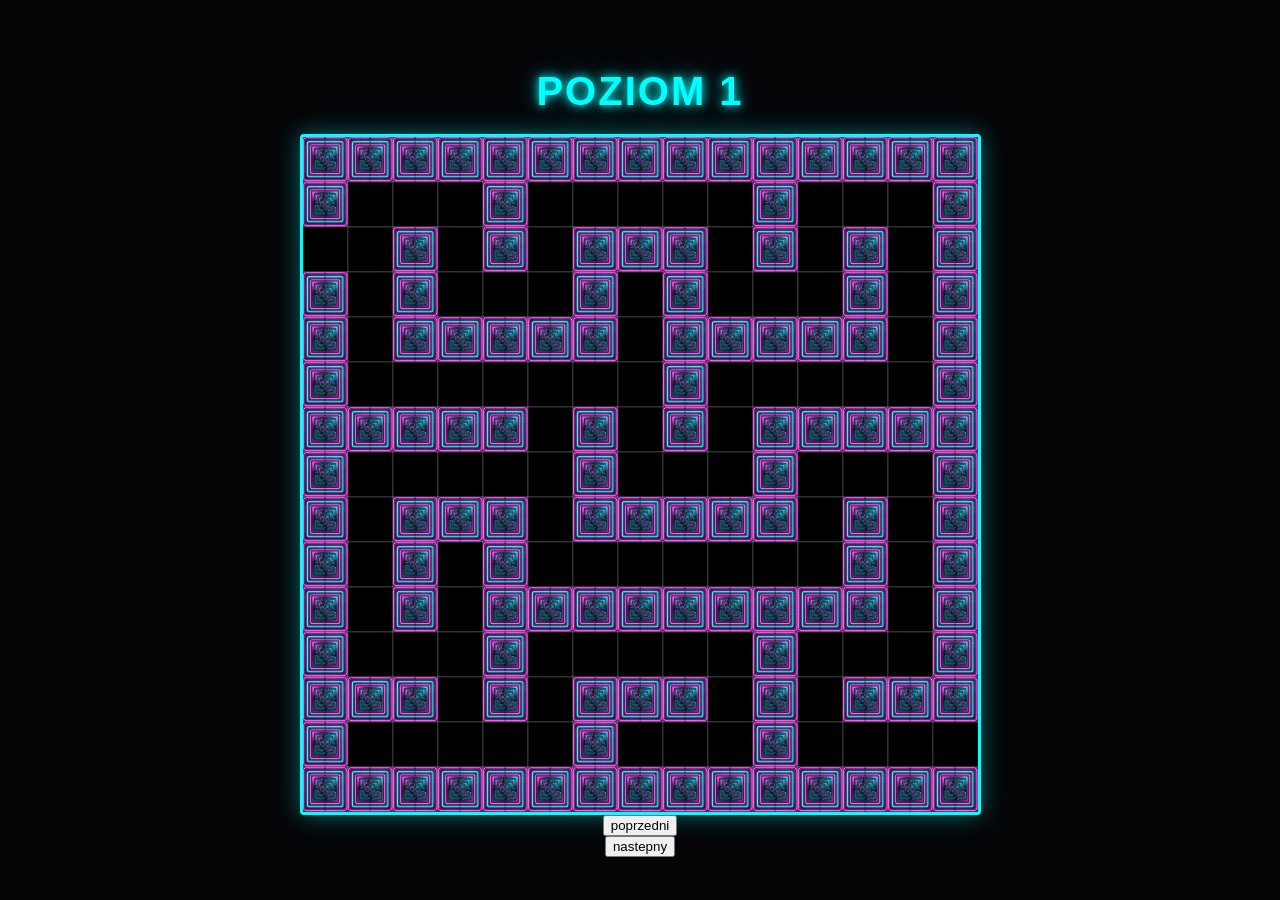
==== poziomy/poziom1.html @ 60f74f26 "Dodanie siatki poziomow 1 - 5" ====
<!DOCTYPE html>
<html lang="pl">
<head>
    <meta charset="UTF-8">
    <meta name="viewport" content="width=device-width, initial-scale=1.0">
    <title>ZEG GAME - Poziom 1</title>
    <link rel="stylesheet" href="poziomy.css">
</head>
<body>
    <h1>POZIOM 1</h1>
    <canvas class="area" width="675" height="675"></canvas>
    <script src="/poziomy/poziom1.js"></script>
    <a href="/implementacja/tytulowa.html"><button>poprzedni</button></a>
    <a href="/poziomy/poziom2.html"><button>nastepny</button></a>
</body>
</html>
---- poziomy/poziomy.css ----
body{
 background-color: #050508;
    color: #ffffff;
    font-family: 'Segoe UI', Tahoma, Geneva, Verdana, sans-serif;
    display: flex;
    flex-direction: column;
    align-items: center;
    justify-content: center;
    margin: 0;
    height: 100vh;
    overflow: hidden;
}
h1{
    color: #00ffff;
    text-shadow: 0 0 10px #00ffff, 0 0 20px rgba(0,255,255,0.5);
    margin-bottom: 20px;
    font-size: 2.5rem;
    letter-spacing: 2px;
}
.area {
    border: 3px solid #00ffff;
    box-shadow: 0 0 25px rgba(0,255,255,0.4), inset 0 0 15px rgba(0,255,255,0.2);
    background-color: #0d0d13;
  border-radius: 4px;
}
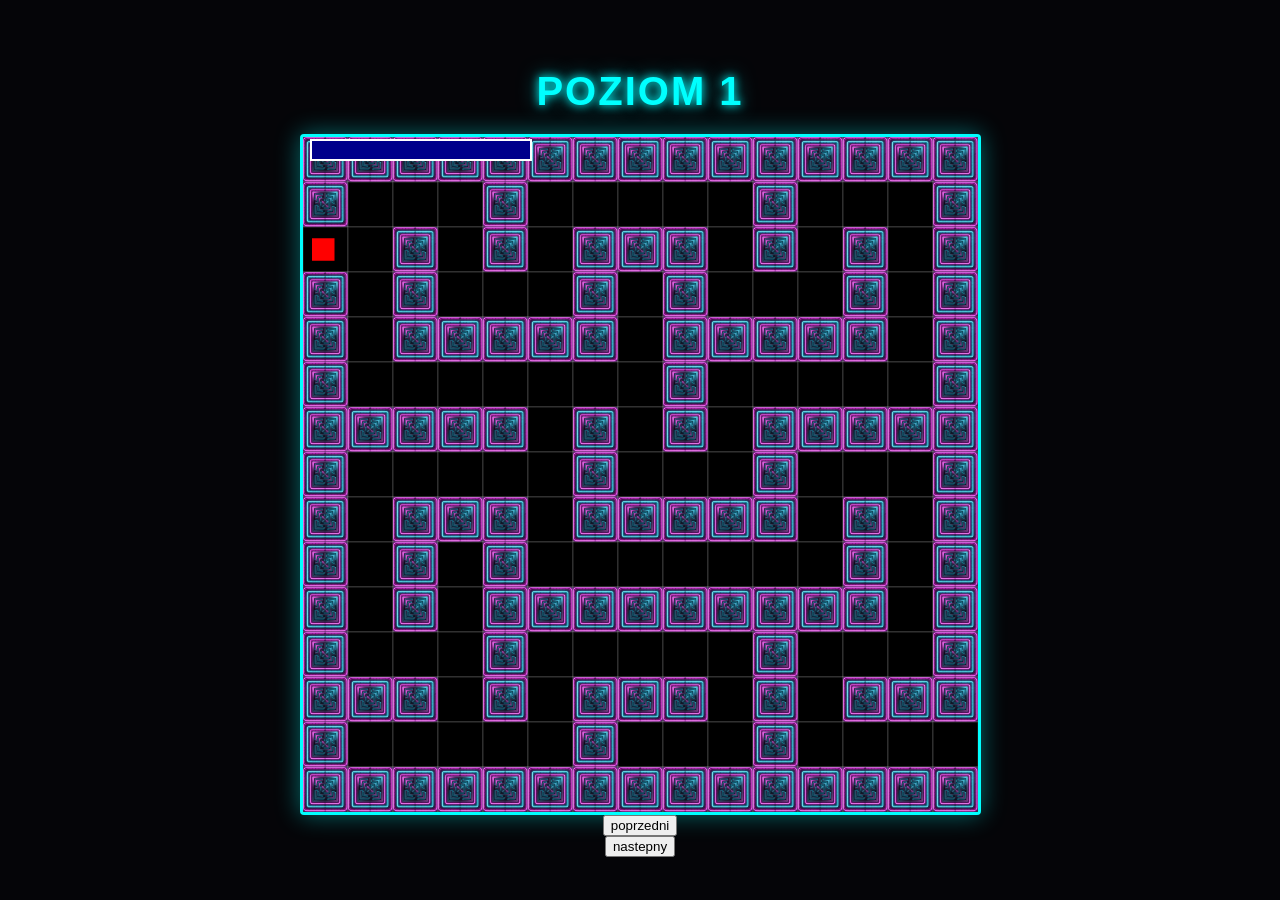
==== commit ff08c17f: "Dostosowanie poziomów do skryptu poruszania" ====
--- a/poziomy/poziom1.html
+++ b/poziomy/poziom1.html
@@ -9,8 +9,9 @@
 <body>
     <h1>POZIOM 1</h1>
     <canvas class="area" width="675" height="675"></canvas>
-    <script src="/poziomy/poziom1.js"></script>
-    <a href="/implementacja/tytulowa.html"><button>poprzedni</button></a>
-    <a href="/poziomy/poziom2.html"><button>nastepny</button></a>
+    <script src="poziom1.js"></script>
+    <script src="../skrypty/movement.js"></script>
+    <a href="/tytulowa.html"><button>poprzedni</button></a>
+    <a href="poziom2.html"><button>nastepny</button></a>
 </body>
 </html>
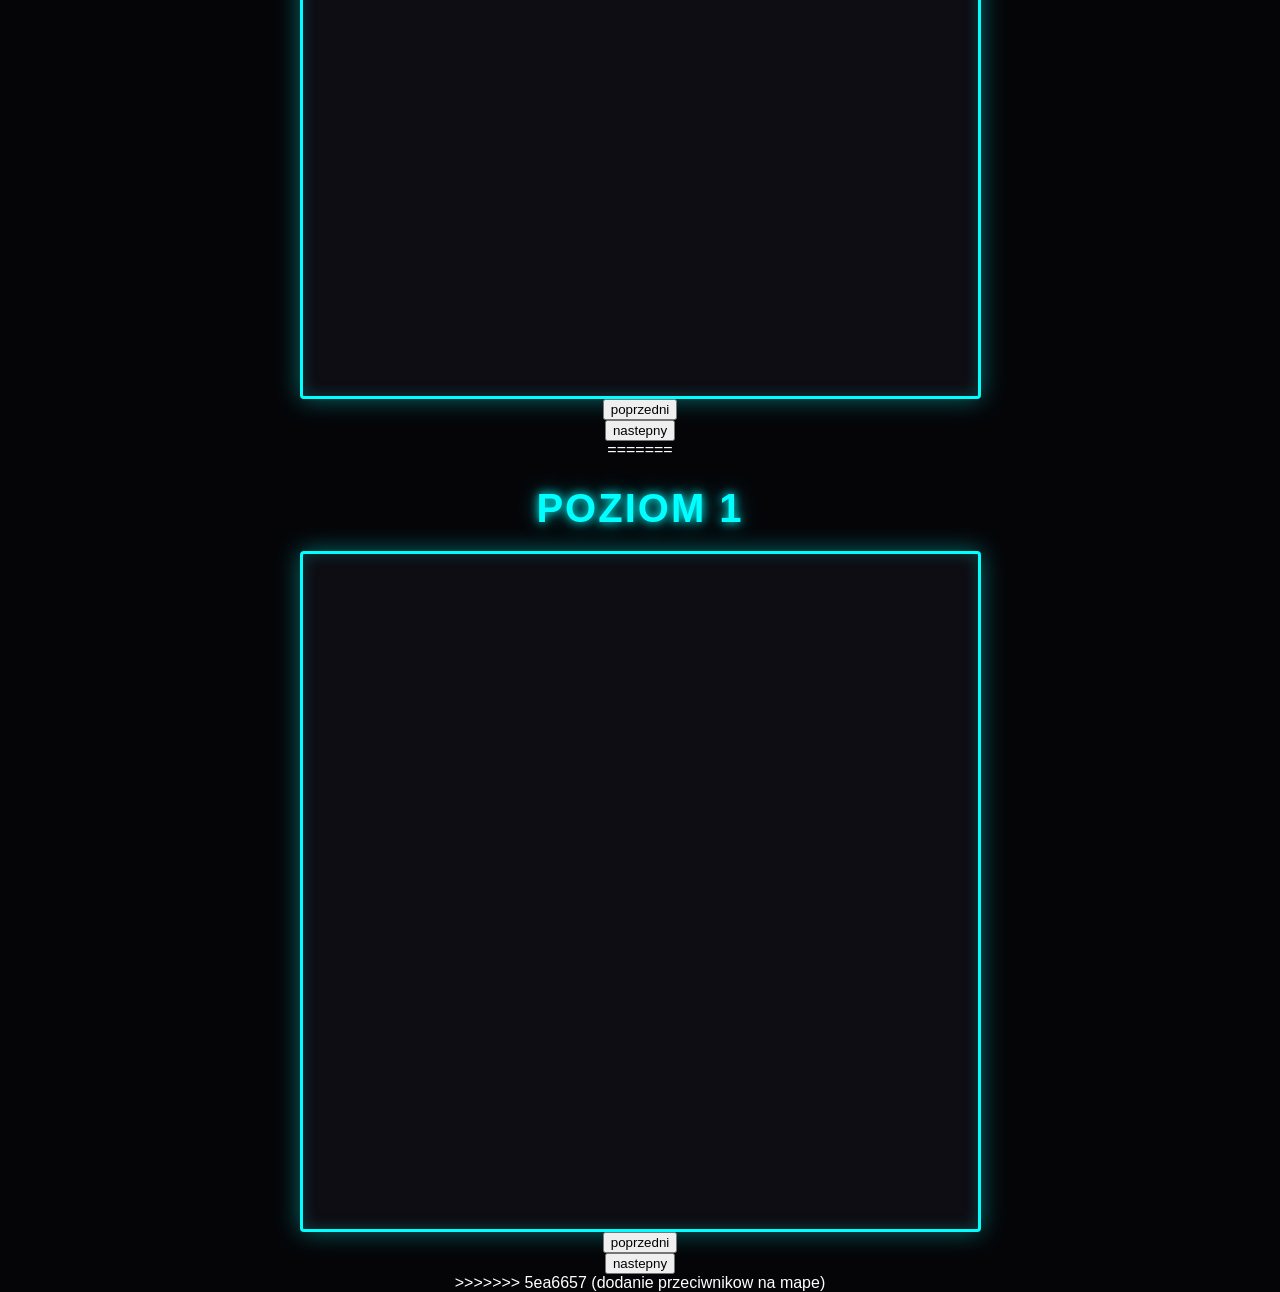
==== commit 3f2379f2: "dodanie potworow na poziom numer 1" ====
--- a/poziomy/poziom1.html
+++ b/poziomy/poziom1.html
@@ -1,3 +1,4 @@
+<<<<<<< HEAD
 <!DOCTYPE html>
 <html lang="pl">
 <head>
@@ -11,7 +12,26 @@
     <canvas class="area" width="675" height="675"></canvas>
     <script src="poziom1.js"></script>
     <script src="../skrypty/movement.js"></script>
-    <a href="/tytulowa.html"><button>poprzedni</button></a>
+    <a href="/index.html"><button>poprzedni</button></a>
     <a href="poziom2.html"><button>nastepny</button></a>
 </body>
-</html>+</html>
+=======
+<!DOCTYPE html>
+<html lang="pl">
+<head>
+    <meta charset="UTF-8">
+    <meta name="viewport" content="width=device-width, initial-scale=1.0">
+    <title>ZEG GAME - Poziom 1</title>
+    <link rel="stylesheet" href="poziomy.css">
+</head>
+<body>
+    <h1>POZIOM 1</h1>
+    <canvas class="area" width="675" height="675"></canvas>
+    <script src="poziom1.js"></script>
+  <script src="../skrypty/movement.js"></script>
+    <a href="/index.html"><button>poprzedni</button></a>
+    <a href="poziom2.html"><button>nastepny</button></a>
+</body>
+</html>
+>>>>>>> 5ea6657 (dodanie przeciwnikow na mape)
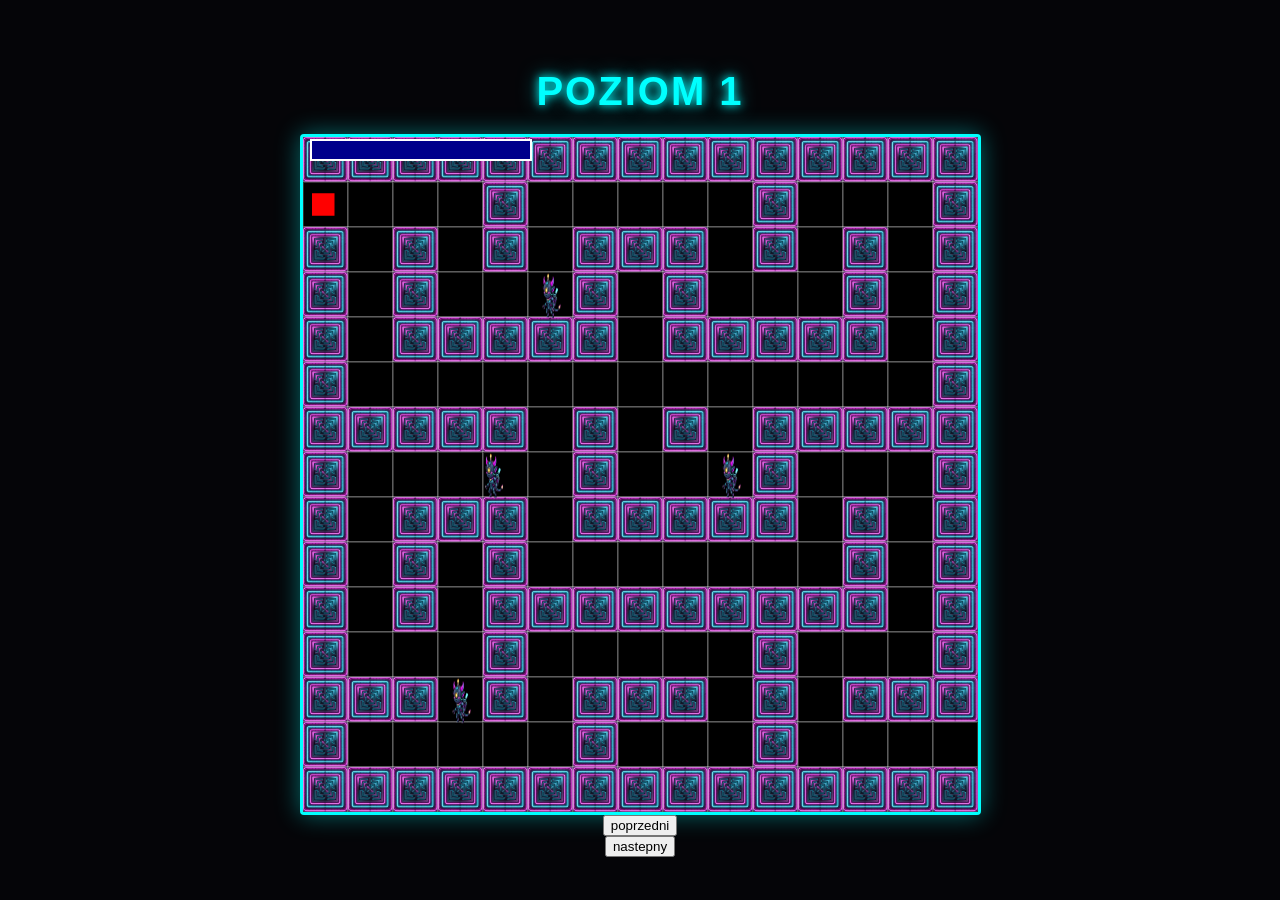
==== commit 1b973d77: "Zaktualizowano pliki gry(movement)" ====
--- a/poziomy/poziom1.html
+++ b/poziomy/poziom1.html
@@ -1,22 +1,3 @@
-<<<<<<< HEAD
-<!DOCTYPE html>
-<html lang="pl">
-<head>
-    <meta charset="UTF-8">
-    <meta name="viewport" content="width=device-width, initial-scale=1.0">
-    <title>ZEG GAME - Poziom 1</title>
-    <link rel="stylesheet" href="poziomy.css">
-</head>
-<body>
-    <h1>POZIOM 1</h1>
-    <canvas class="area" width="675" height="675"></canvas>
-    <script src="poziom1.js"></script>
-    <script src="../skrypty/movement.js"></script>
-    <a href="/index.html"><button>poprzedni</button></a>
-    <a href="poziom2.html"><button>nastepny</button></a>
-</body>
-</html>
-=======
 <!DOCTYPE html>
 <html lang="pl">
 <head>
@@ -34,4 +15,4 @@
     <a href="poziom2.html"><button>nastepny</button></a>
 </body>
 </html>
->>>>>>> 5ea6657 (dodanie przeciwnikow na mape)
+
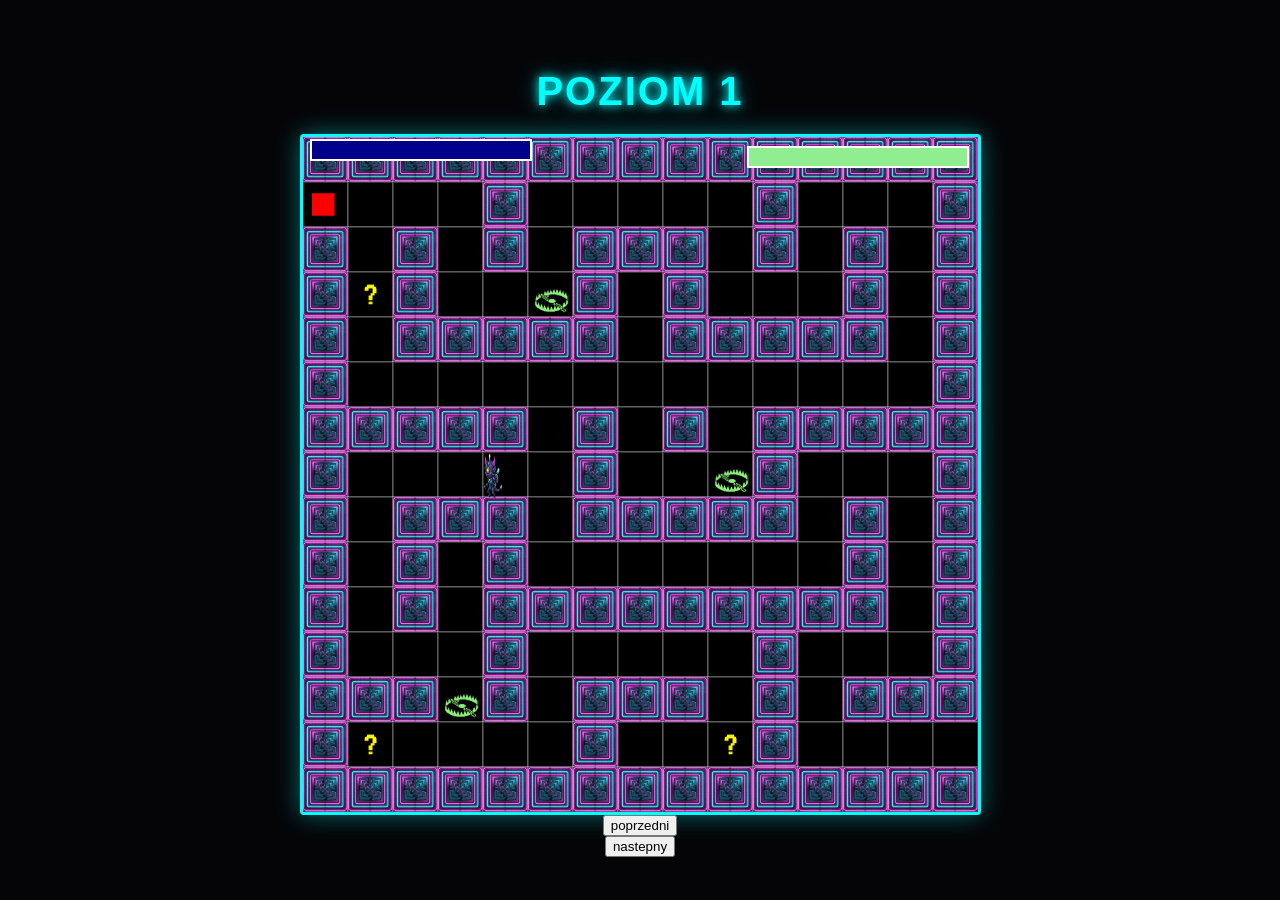
==== commit d55b4413: "dodanie systemu zagadek na poziom 1" ====
--- a/poziomy/poziom1.html
+++ b/poziomy/poziom1.html
@@ -13,6 +13,13 @@
   <script src="../skrypty/movement.js"></script>
     <a href="/index.html"><button>poprzedni</button></a>
     <a href="poziom2.html"><button>nastepny</button></a>
+    <div id="zagadka" class="okienko">
+    <div class="modal-content">
+        <h2 id="pytanieA" class="pyt"></h2>
+        <input type="text" id="odpowiedz" placeholder="Wpisz odpowiedź...">
+        <button onclick="sprawdzOdpowiedz()">OK</button>
+    </div>
+</div>
 </body>
 </html>
 
--- a/poziomy/poziomy.css
+++ b/poziomy/poziomy.css
@@ -22,4 +22,27 @@
     box-shadow: 0 0 25px rgba(0,255,255,0.4), inset 0 0 15px rgba(0,255,255,0.2);
     background-color: #0d0d13;
   border-radius: 4px;
+}
+.pyt{
+    color : blue;
+}
+.okienko{
+    display:none;
+     position:fixed;
+     top:0;
+     left:0;
+     width:100%;
+     height:100%;
+     background:rgba(0,0,0,0.8);
+     justify-content:center;
+     align-items:center; 
+     z-index:999;
+}
+.modal-content {
+    background: #0d0d0d; 
+    padding: 30px;
+    border: 2px solid #0ff;
+    box-shadow: 0 0 15px #0ff, inset 0 0 10px #0ff;
+    text-align: center;
+    border-radius: 5px;
 }
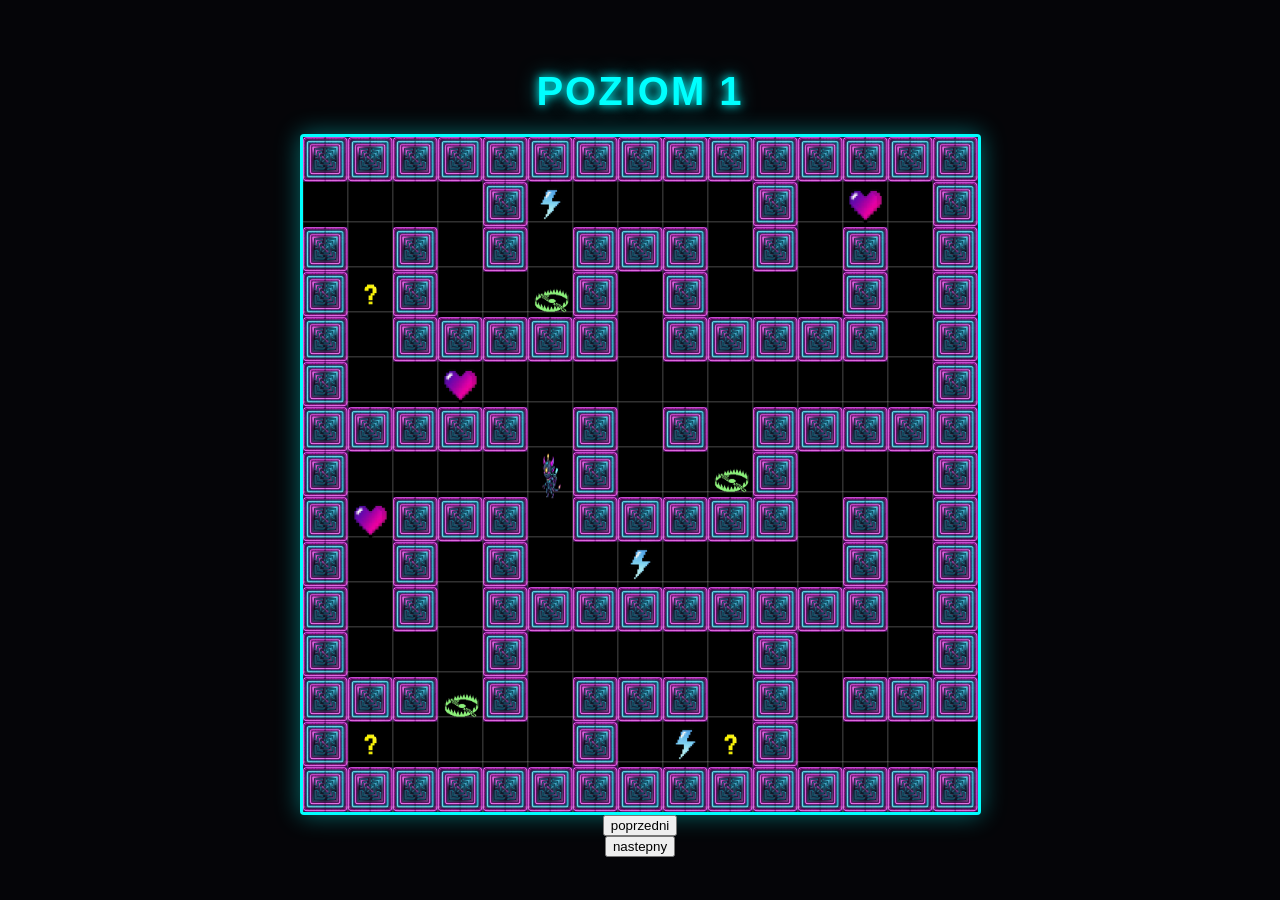
==== commit c451a7f3: "Usunięcie możliwości usuwania potworów oraz płapek z mapy" ====
--- a/poziomy/poziom1.html
+++ b/poziomy/poziom1.html
@@ -11,7 +11,7 @@
     <canvas class="area" width="675" height="675"></canvas>
     <script src="poziom1.js"></script>
   <script src="../skrypty/movement.js"></script>
-    <a href="/index.html"><button>poprzedni</button></a>
+    <a href="../index.html"><button>poprzedni</button></a>
     <a href="poziom2.html"><button>nastepny</button></a>
     <div id="zagadka" class="okienko">
     <div class="modal-content">
